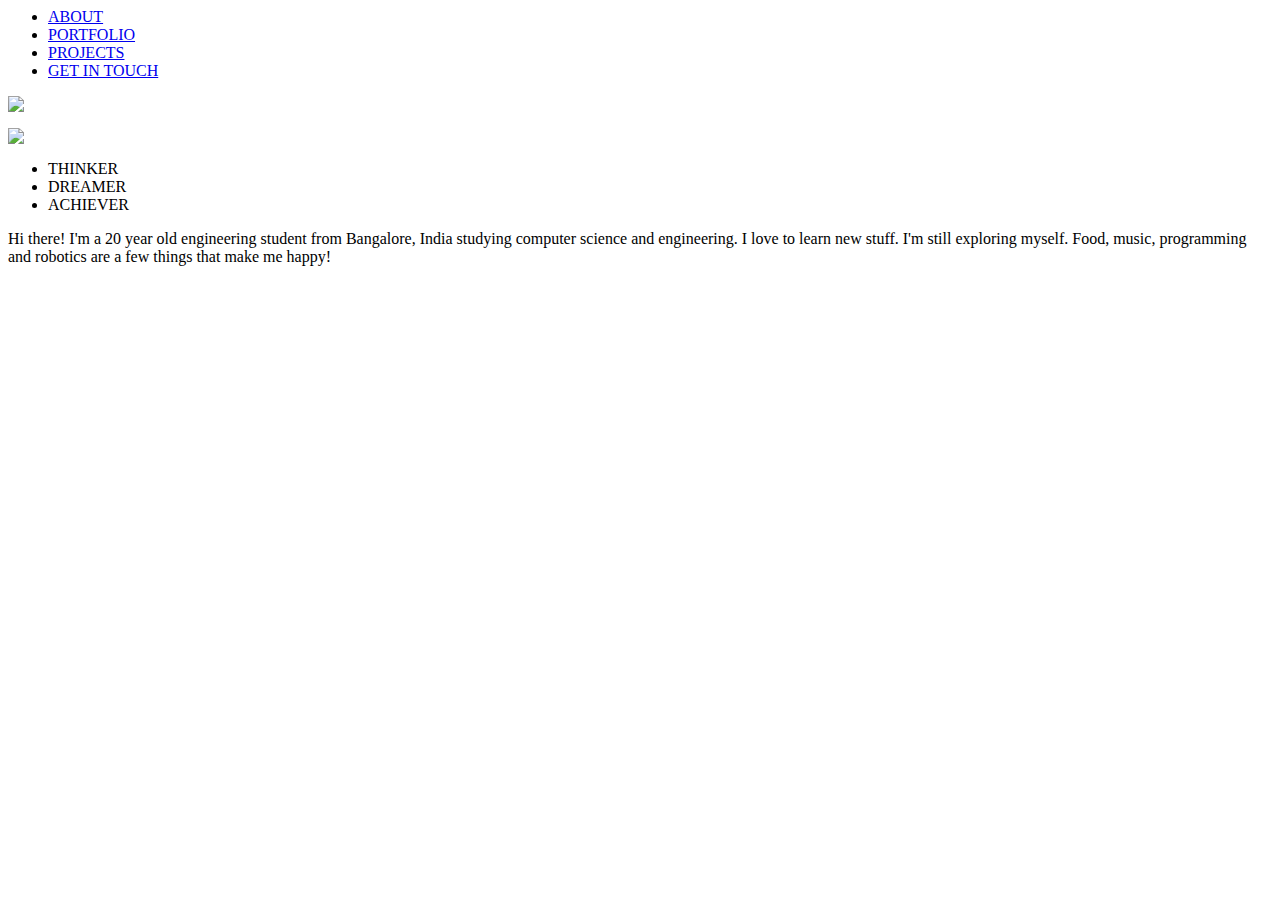
==== index.html @ b1885b6f "Add files via upload" ====
<html>
    <head>
        <meta charset="utf-8"/>
        <link href="https://fonts.googleapis.com/css?family=Oswald" rel="stylesheet">
        <link href="https://fonts.googleapis.com/css?family=Amatic+SC" rel="stylesheet">
        <link rel="stylesheet" href="css/stylesh.css">
    </head>
    
    <body>
        <div class="navBar">
            <ul>
                <li><a href="Index.html">ABOUT</a></li>
                <li><a href="Portfolio.html">PORTFOLIO</a></li>
                <li><a href="Projects.html">PROJECTS</a></li>
                <li><a href="GetInTouch.html">GET IN TOUCH</a></li>
            </ul>
        </div>
        
        <p>
            <div class="name">
                <img src="Images/name.png"/>
            </div>
        </p>
    
        <div class="mine">
            <img src="Images/meme.jpg"/>
        </div>
   
        <p>
            <div class="intro">
                <ul>
                    <li>THINKER</li> 
                    <li>DREAMER</li>
                    <li>ACHIEVER</li>
                </ul>    
            </div>
        </p>
    
    
        <div class="intro2">
            <p>
                Hi there! I'm a 20 year old engineering student from Bangalore, India
                studying computer science and engineering. I love to learn new stuff. 
                I'm still exploring myself. Food, music, programming and robotics are a
                few things that make me happy!
            </p>
        </div>    
    </body>
</html>
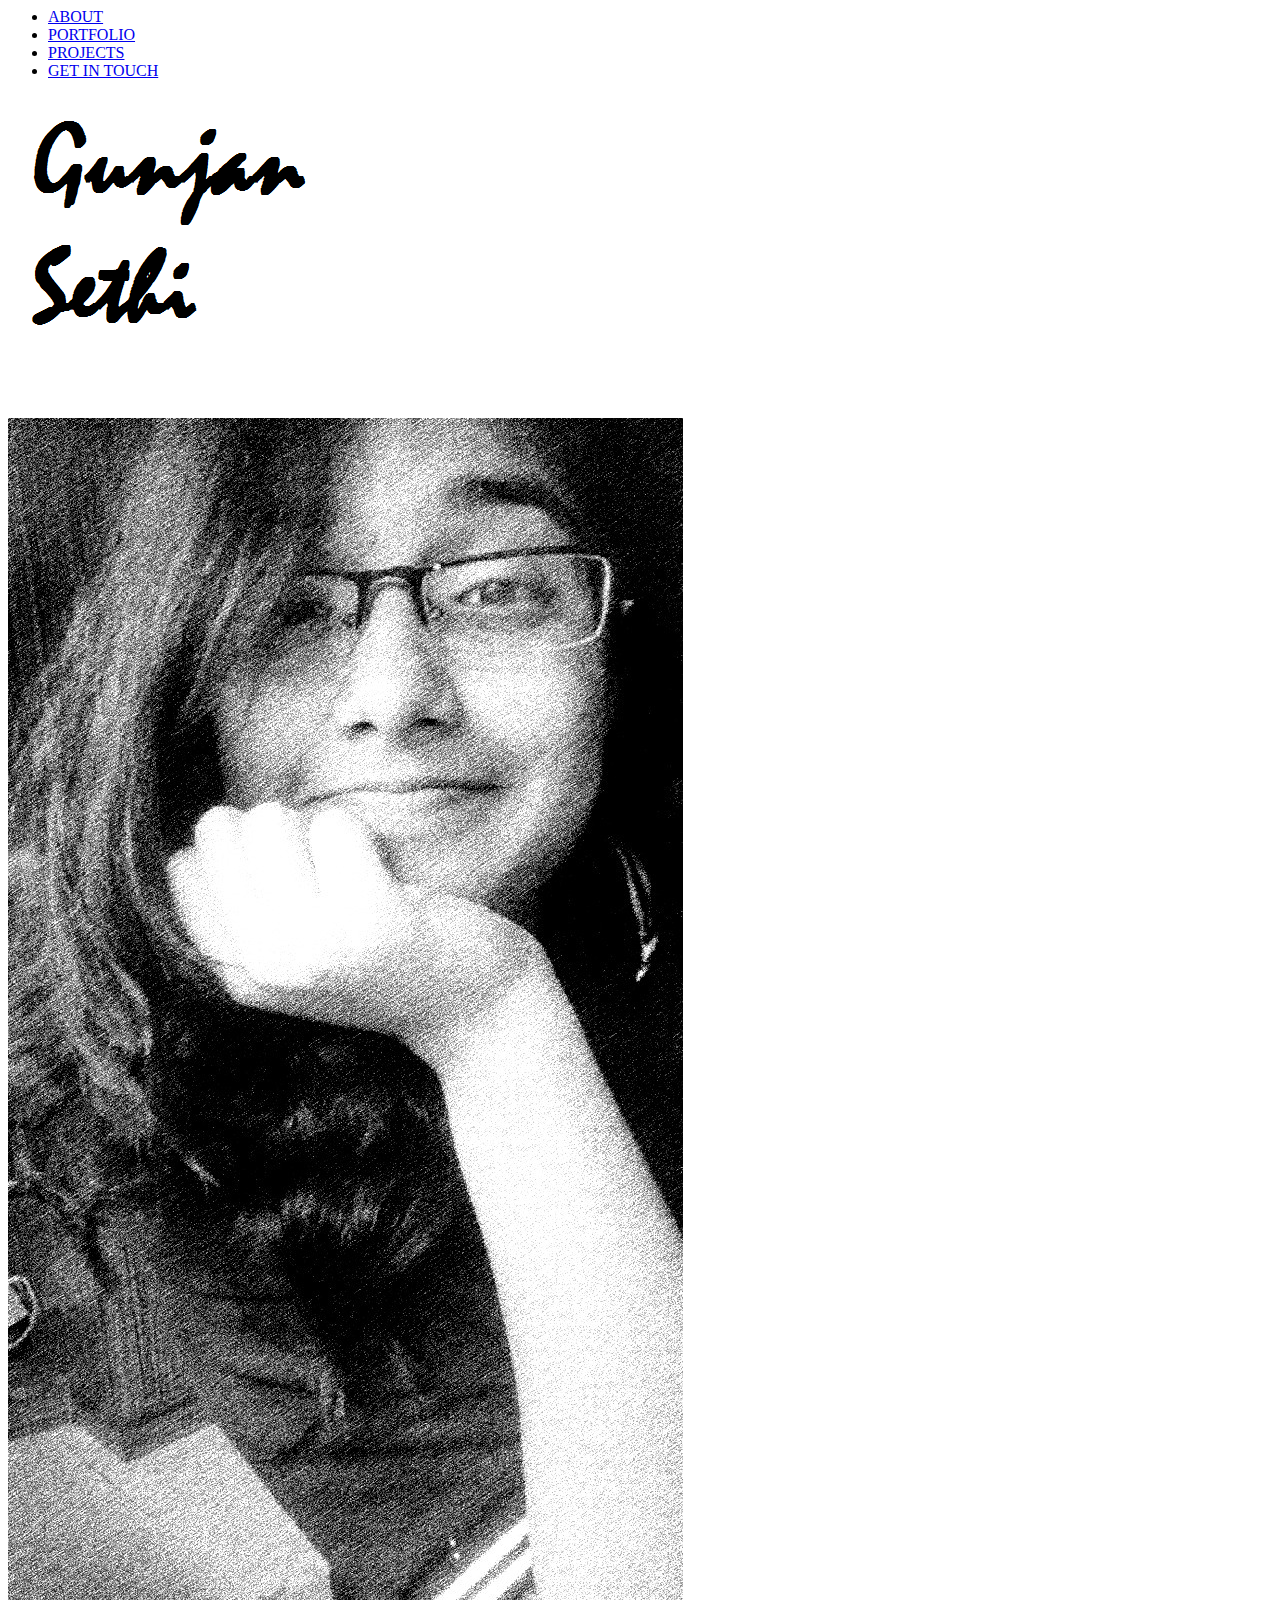
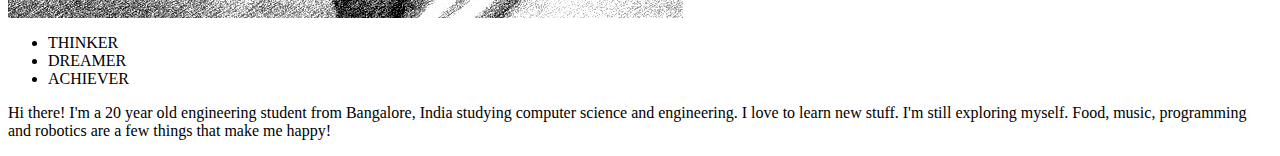
==== commit 27347716: "Update index.html" ====
--- a/index.html
+++ b/index.html
@@ -18,12 +18,12 @@
         
         <p>
             <div class="name">
-                <img src="Images/name.png"/>
+                <img src="Images\name.png"/>
             </div>
         </p>
     
         <div class="mine">
-            <img src="Images/meme.jpg"/>
+            <img src="Images\meme.jpg"/>
         </div>
    
         <p>
@@ -46,4 +46,4 @@
             </p>
         </div>    
     </body>
-</html>+</html>
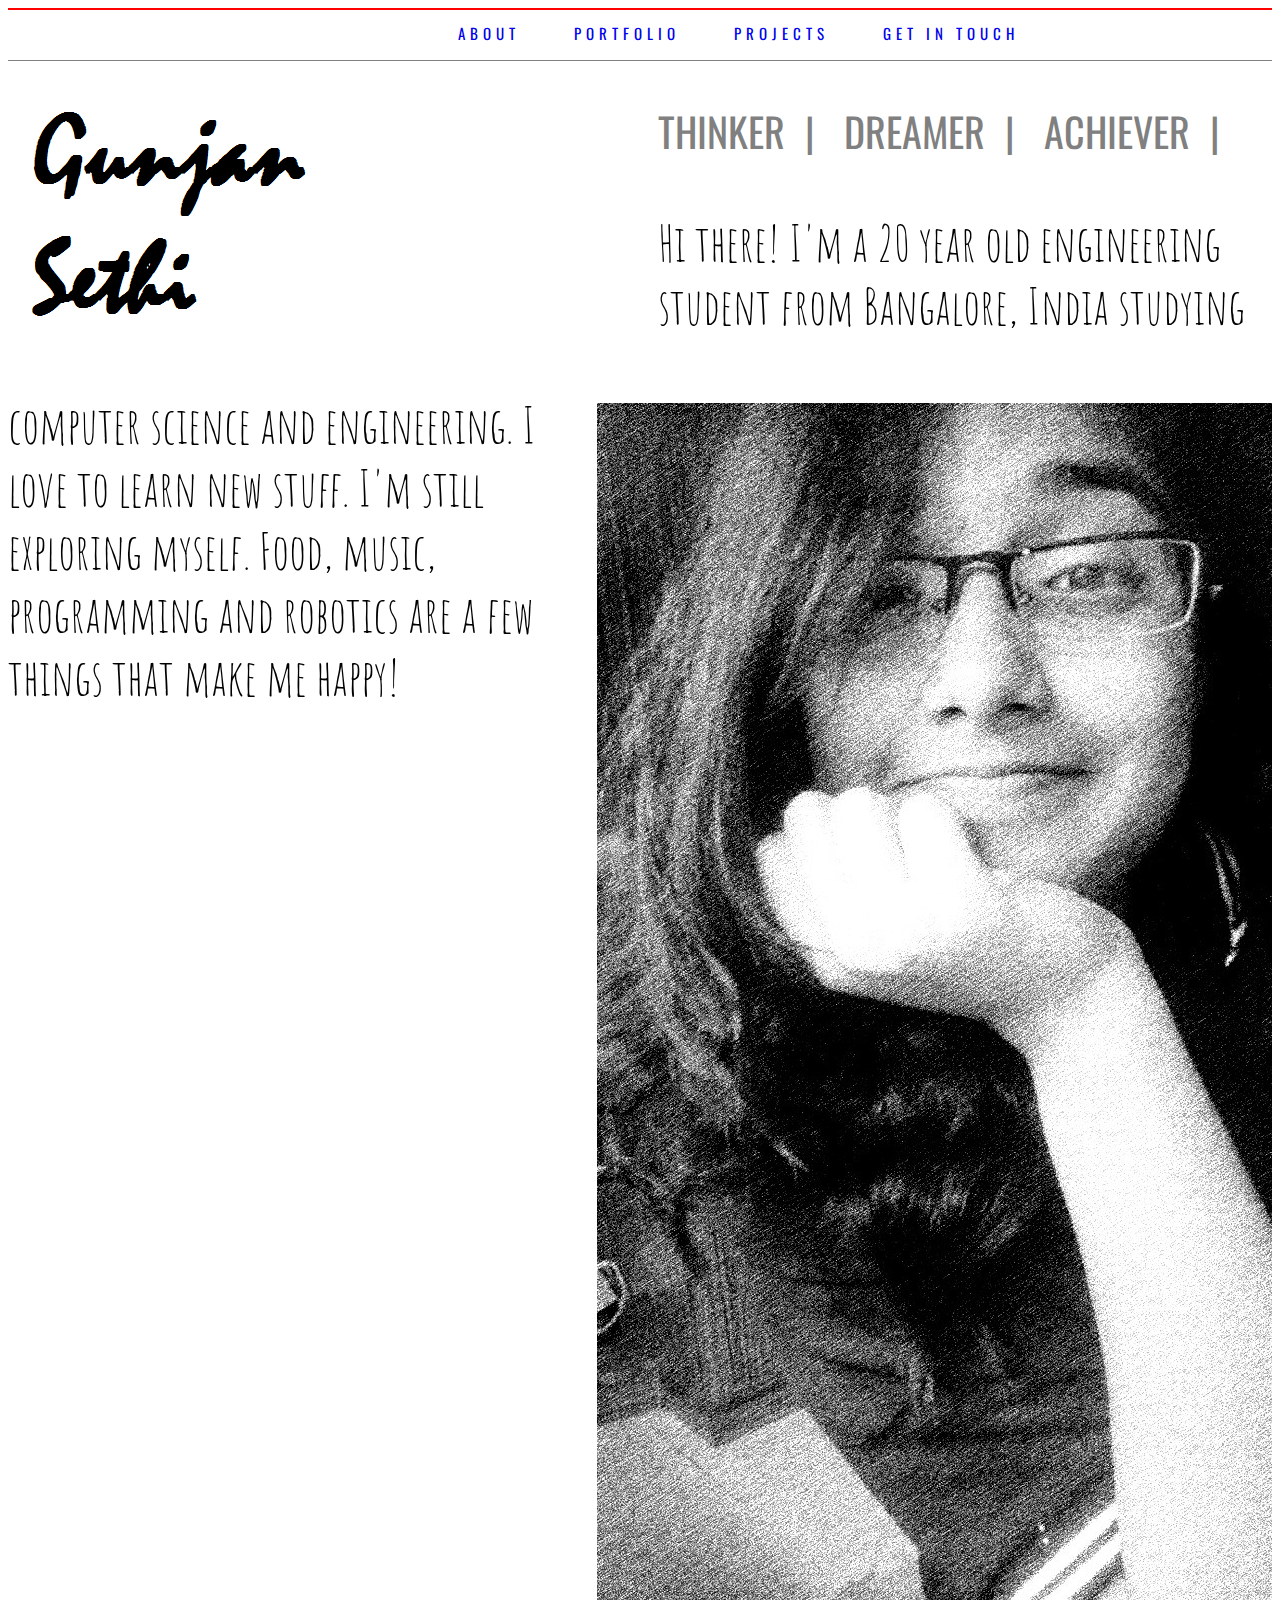
==== commit a2fad2fe: "Update index.html" ====
--- a/index.html
+++ b/index.html
@@ -3,7 +3,7 @@
         <meta charset="utf-8"/>
         <link href="https://fonts.googleapis.com/css?family=Oswald" rel="stylesheet">
         <link href="https://fonts.googleapis.com/css?family=Amatic+SC" rel="stylesheet">
-        <link rel="stylesheet" href="css/stylesh.css">
+        <link rel="stylesheet" href="CSS/stylesh.css">
     </head>
     
     <body>
@@ -18,12 +18,12 @@
         
         <p>
             <div class="name">
-                <img src="Images\name.png"/>
+                <img src="Images/name.png"/>
             </div>
         </p>
     
         <div class="mine">
-            <img src="Images\meme.jpg"/>
+            <img src="Images/meme.jpg"/>
         </div>
    
         <p>
--- a/CSS/stylesh.css
+++ b/CSS/stylesh.css
@@ -0,0 +1,59 @@
+.mine{
+ float:right;
+padding-top:10px;
+}
+.intro li:after{
+content: '|';
+padding: 0px 20px;
+}
+.intro li
+{
+    list-style-type: none;
+    display: inline-block;
+    }
+.intro
+{
+    color:grey;
+    font-size:40px;
+    font-family: 'Oswald', sans-serif;
+}
+.name{
+    float:left;
+    padding-top:10px;
+    width:650px;
+}
+.line{
+  
+}
+a{
+text-decoration:none;
+}
+.navBar{
+    background-color: white;
+    border-style: solid;
+    border-color: red green grey yellow;
+    border-width: 2px 0px 1px 0px;
+    height:50px;
+}
+.intro2{
+font-family: 'Amatic SC', cursive;
+font-size: 50px;
+
+}
+.navBar ul{
+margin: 12px 80px 12px 410px;
+}
+.navBar li{
+    list-style-type: none;
+    font-family: 'Oswald', sans-serif;
+    display: inline-block;
+    font-size: 15px;
+    color: black;
+    letter-spacing: 5px;
+    padding-right: 50px;
+    color:white;
+    padding-left: 0px;
+}
+a:hover {
+    color: grey;
+}